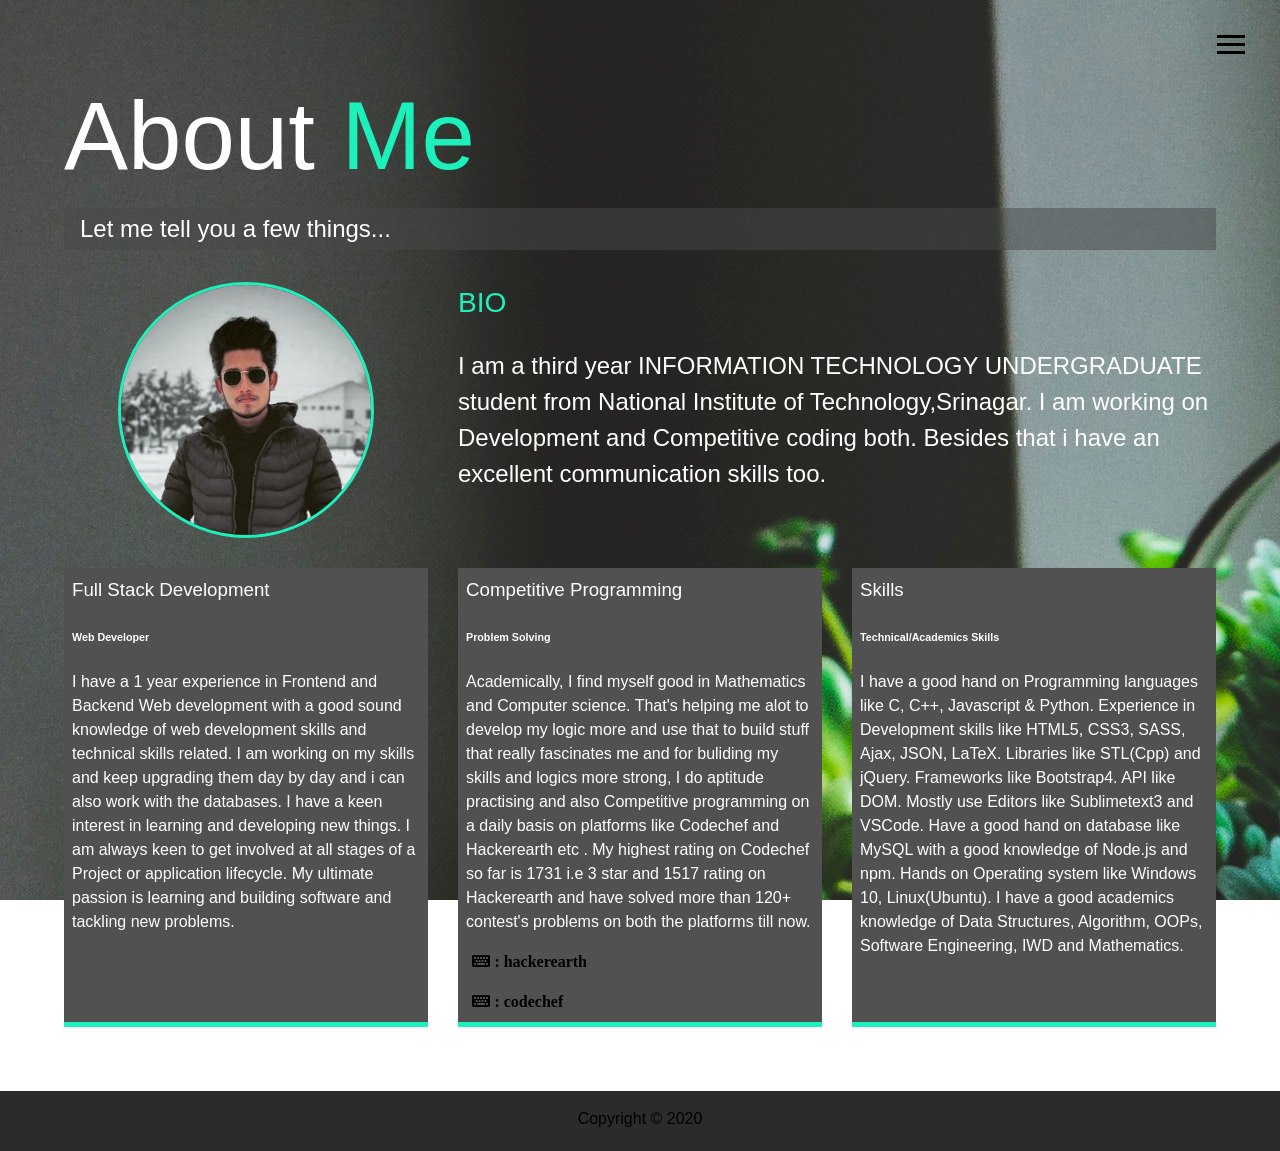
==== about.html @ 2ff3d87b "manishportfolio-updation" ====
<!DOCTYPE html>
<html lang="en">

<head>
  <meta charset="UTF-8">
  <meta name="viewport" content="width=device-width, initial-scale=1.0">
  <meta http-equiv="X-UA-Compatible" content="ie=edge">
  <link rel="stylesheet" href="https://use.fontawesome.com/releases/v5.2.0/css/all.css" integrity="sha384-hWVjflwFxL6sNzntih27bfxkr27PmbbK/iSvJ+a4+0owXq79v+lsFkW54bOGbiDQ"
    crossorigin="anonymous">

  <link rel="stylesheet" href="css/main.css">
  <title>About Me</title>
</head>

<body>
  <header>
    <div class="menu-btn">
      <div class="btn-line"></div>
      <div class="btn-line"></div>
      <div class="btn-line"></div>
    </div>

    <nav class="menu">
      <div class="menu-branding">
        <div class="portrait"></div>
      </div>
      <ul class="menu-nav">
        <li class="nav-item">
          <a href="index.html" class="nav-link">
            Home
          </a>
        </li>
        <li class="nav-item current">
          <a href="about.html" class="nav-link">
            About Me
          </a>
        </li>
        <li class="nav-item">
          <a href="work.html" class="nav-link">
            My Interest's
          </a>
        </li>
        <li class="nav-item">
          <a href="contact.html" class="nav-link">
            How To Reach Me
          </a>
        </li>
      </ul>
    </nav>
  </header>

  <main id="about">
    <h1 class="lg-heading">
      About
      <span class="text-secondary">Me</span>
    </h1>
    <h2 class="sm-heading">
      Let me tell you a few things...
    </h2>
    <div class="about-info">
      <img src="img/portrait.jpg" alt="John Doe" class="bio-image">

      <div class="bio">
        <h3 class="text-secondary">BIO</h3>
        <p>I am a third year INFORMATION TECHNOLOGY UNDERGRADUATE student from National Institute of Technology,Srinagar. I am working on Development and Competitive coding both. Besides that i have an excellent communication skills too.  </p>
      </div>

      <div class="job job-1">
        <h3>Full Stack Development</h3>
        <h6>Web Developer</h6>
        <p>I have a 1 year experience in Frontend and Backend Web development with a good sound knowledge of web development skills and technical skills related. I am working on my skills and keep upgrading them day by day and i can also work with the databases. I have a keen interest in learning and developing new things. I am always keen to get involved at all stages of a Project or application lifecycle. My ultimate passion is learning and building software and tackling new problems. </p>
      </div>

      <div class="job job-2">
        <h3>Competitive Programming</h3>
        <h6>Problem Solving</h6>
        <p>Academically, I find myself good in Mathematics and Computer science. That's  helping me alot to develop my logic more and use that to build stuff that really fascinates me and for buliding my skills and logics more strong, I do aptitude practising and also Competitive programming on a daily basis on platforms like Codechef and Hackerearth etc . My highest rating on Codechef so far is 1731 i.e 3 star and 1517 rating on Hackerearth and have solved more than 120+ contest's problems on both the platforms till now. </p>
        <div class="icons">
          <a href="https://www.hackerearth.com/@manish536?utm_source=header&utm_medium=search&utm_campaign=he-search">
            <i class="fas fa-keyboard fa-x"> : hackerearth</i>
          </a>
          <p> </p>
          <a href="https://www.codechef.com/users/manishhh">
            <i class="fas fa-keyboard fa-x"> : codechef</i>
          </a>
        </div>
      </div>

      <div class="job job-3">
        <h3>Skills</h3>
        <h6>Technical/Academics Skills</h6>
        <p>I have a good hand on Programming languages like C, C++, Javascript & Python. Experience in Development skills like HTML5, CSS3, SASS, Ajax, JSON, LaTeX. Libraries like STL(Cpp) and jQuery. Frameworks like Bootstrap4. API like DOM. Mostly use Editors like Sublimetext3 and VSCode. Have a good hand on database like MySQL with a good knowledge of Node.js and npm. Hands on Operating system like Windows 10, Linux(Ubuntu). I have a good academics knowledge of Data Structures, Algorithm, OOPs, Software Engineering, IWD and Mathematics. </p>
      </div>
    </div>
  </main>

  <footer id="main-footer">
    Copyright &copy; 2020
  </footer>

  <script src="js/main.js"></script>
</body>

</html>
---- css/main.css ----
.menu-btn {
  position: absolute;
  z-index: 3;
  right: 35px;
  top: 35px;
  cursor: pointer;
  transition: all 0.5s ease-out; }
  .menu-btn .btn-line {
    width: 28px;
    height: 3px;
    margin: 0 0 5px 0;
    background: rgb(0, 0, 0);
    transition: all 0.5s ease-out; }
  .menu-btn.close {
    transform: rotate(180deg); }
    .menu-btn.close .btn-line:nth-child(1) {
      transform: rotate(45deg) translate(5px, 5px); }
    .menu-btn.close .btn-line:nth-child(2) {
      opacity: 0; }
    .menu-btn.close .btn-line:nth-child(3) {
      transform: rotate(-45deg) translate(7px, -6px); }

.menu {
  position: fixed;
  top: 0;
  width: 100%;
  opacity: 0.9;
  visibility: hidden; }
  .menu.show {
    visibility: visible; }
  .menu-branding, .menu-nav {
    display: flex;
    flex-flow: column wrap;
    align-items: center;
    justify-content: center;
    float: left;
    width: 50%;
    height: 100vh;
    overflow: hidden; }
  .menu-nav {
    margin: 0;
    padding: 0;
    background: #1a311acb;
    list-style: none;
    transform: translate3d(0, -100%, 0);
    transition: all 0.5s ease-out; }
    .menu-nav.show {
      transform: translate3d(0, 0, 0); }
  .menu-branding {
    background: #284b28cb;
    transform: translate3d(0, 100%, 0);
    transition: all 0.5s ease-out; }
    .menu-branding.show {
      transform: translate3d(0, 0, 0); }
    .menu-branding .portrait {
      width: 250px;
      height: 250px;
      background: url("../img/portrait.jpg");
      border-radius: 50%;
      border: solid 3px #1cf1bc; }
  .menu .nav-item {
    transform: translate3d(600px, 0, 0);
    transition: all 0.5s ease-out; }
    .menu .nav-item.show {
      transform: translate3d(0, 0, 0); }
    .menu .nav-item.current > a {
      color: #1cf1bc; }
  .menu .nav-link {
    display: inline-block;
    position: relative;
    font-size: 30px;
    text-transform: uppercase;
    padding: 1rem 0;
    font-weight: 300;
    color: rgb(0, 0, 0);
    text-decoration: none;
    transition: all 0.5s ease-out; }
    .menu .nav-link:hover {
      color: #1cf1bc;
        transform: scale(1.25)
}

.nav-item:nth-child(1) {
  transition-delay: 0.1s; }

.nav-item:nth-child(2) {
  transition-delay: 0.2s; }

.nav-item:nth-child(3) {
  transition-delay: 0.3s; }

.nav-item:nth-child(4) {
  transition-delay: 0.4s; }

* {
  box-sizing: border-box; }

body {
  background: #284b28cb;
  background: url(../img/background.jpg);
  background: rgba(68, 68, 68, 0.9), url(../img/background.jpg);
  /* opacity: 0.9; */
  background-attachment: fixed;
  /* background-size: cover; */
  color: rgb(255, 255, 255);
  height: 100%;
  margin: 0;
  font-family: 'Segoe UI', Tahoma, Geneva, Verdana, sans-serif;
  line-height: 1.5; }
  body#bg-img {
    background: url(../img/background.jpg);
    background: rgba(68, 68, 68, 0.9), url(../img/background.jpg);
    background-attachment: fixed;
    background-size: cover; } 

h1,
h2,
h3 {
  margin: 0;
  font-weight: 400; }
  h1.lg-heading,
  h2.lg-heading,
  h3.lg-heading {
    font-size: 6rem; }
  h1.sm-heading,
  h2.sm-heading,
  h3.sm-heading {
    margin-bottom: 2rem;
    padding: 0.2rem 1rem;
    background: rgba(73, 73, 73, 0.5); }

a {
  color: rgb(0, 0, 0);
  text-decoration: none; }

header {
  position: fixed;
  z-index: 2;
  width: 100%; }

.text-secondary {
  color: #1cf1bc; }

main {
  padding: 4rem;
  min-height: calc(100vh - 60px); }
  main .icons {
    margin-top: 1rem; }
    main .icons a {
      padding: 0.4rem; }
      main .icons a:hover {
        color: #1cf1bc;
        transition: all 0.5s ease-out; }
  main#home {
    overflow: hidden; }
    main#home h1 {
      margin-top: 20vh; }

.about-info {
  display: grid;
  grid-gap: 30px;
  grid-template-areas: 'bioimage bio bio' 'job1 job2 job3';
  grid-template-columns: repeat(3, 1fr); }
  .about-info .bio-image {
    grid-area: bioimage;
    margin: auto;
    border-radius: 50%;
    border: #1cf1bc 3px solid; }
  .about-info .bio {
    grid-area: bio;
    font-size: 1.5rem; }
  .about-info .job-1 {
    grid-area: job1; }
  .about-info .job-2 {
    grid-area: job2; }
  .about-info .job-3 {
    grid-area: job3; }
  .about-info .job {
    background: #515151;
    padding: 0.5rem;
    border-bottom: #1cf1bc 5px solid; }

.projects {
  display: grid;
  grid-gap: 0.7rem;
  grid-template-columns: repeat(3, 1fr); }
  .projects img {
    width: 100%;
    border: 3px rgb(0, 0, 0) solid; }
    .projects img:hover {
      opacity: 0.5;
      border-color: #1cf1bc;
      transition: all 0.5s ease-out; }

.boxes {
  display: flex;
  flex-wrap: wrap;
  justify-content: space-evenly;
  align-items: center;
  margin-top: 1rem; }
  .boxes div {
    font-size: 2rem;
    border: 3px rgb(0, 0, 0) solid;
    padding: 1.5rem 2.5rem;
    margin-bottom: 3rem;
    transition: all 0.5s ease-out; }
    .boxes div:hover {
      padding: 0.5rem 1.5rem;
      background: #1cf1bc;
      color: #000; }
      .boxes div:hover span {
        color: #000; }

.btn, .btn-dark, .btn-light {
  display: block;
  padding: 0.5rem 1rem;
  border: 0;
  margin-bottom: 0.3rem; }
  .btn:hover, .btn-dark:hover, .btn-light:hover {
    background: #1cf1bc;
    color: #000; }

.btn-dark {
  background: black;
  color: rgb(0, 0, 0); }

.btn-light {
  background: #c4c4c4;
  color: #333; }

#main-footer {
  text-align: center;
  padding: 1rem;
  background: #2b2b2b;
  color: rgb(0, 0, 0);
  height: 60px; }

@media screen and (min-width: 1171px) {
  .projects {
    grid-template-columns: repeat(4, 1fr); } }

@media screen and (min-width: 769px) and (max-width: 1170px) {
  .projects {
    grid-template-columns: repeat(3, 1fr); } }

@media screen and (max-width: 768px) {
  main {
    align-items: center;
    text-align: center; }
    main .lg-heading {
      line-height: 1;
      margin-bottom: 1rem; }
  ul.menu-nav,
  div.menu-branding {
    float: none;
    width: 100%;
    min-height: 0; }
    ul.menu-nav.show,
    div.menu-branding.show {
      transform: translate3d(0, 0, 0); }
  .menu-nav {
    height: 75vh;
    transform: translate3d(-100%, 0, 0);
    font-size: 24px; }
  .menu-branding {
    height: 25vh;
    transform: translate3d(100%, 0, 0); }
    .menu-branding .portrait {
      background: url("../img/portrait_small.jpg");
      width: 150px;
      height: 150px; }
  .about-info {
    grid-template-areas: 'bioimage' 'bio' 'job1' 'job2' 'job3';
    grid-template-columns: 1fr; }
  .projects {
    grid-template-columns: repeat(2, 1fr); } }

@media screen and (max-width: 500px) {
  main {
    padding: 2rem; }
    main #home h1 {
      margin-top: 10vh; }
    main .lg-heading {
      margin-top: 1rem;
      font-size: 5rem; }
  .projects {
    grid-template-columns: 1fr; } }
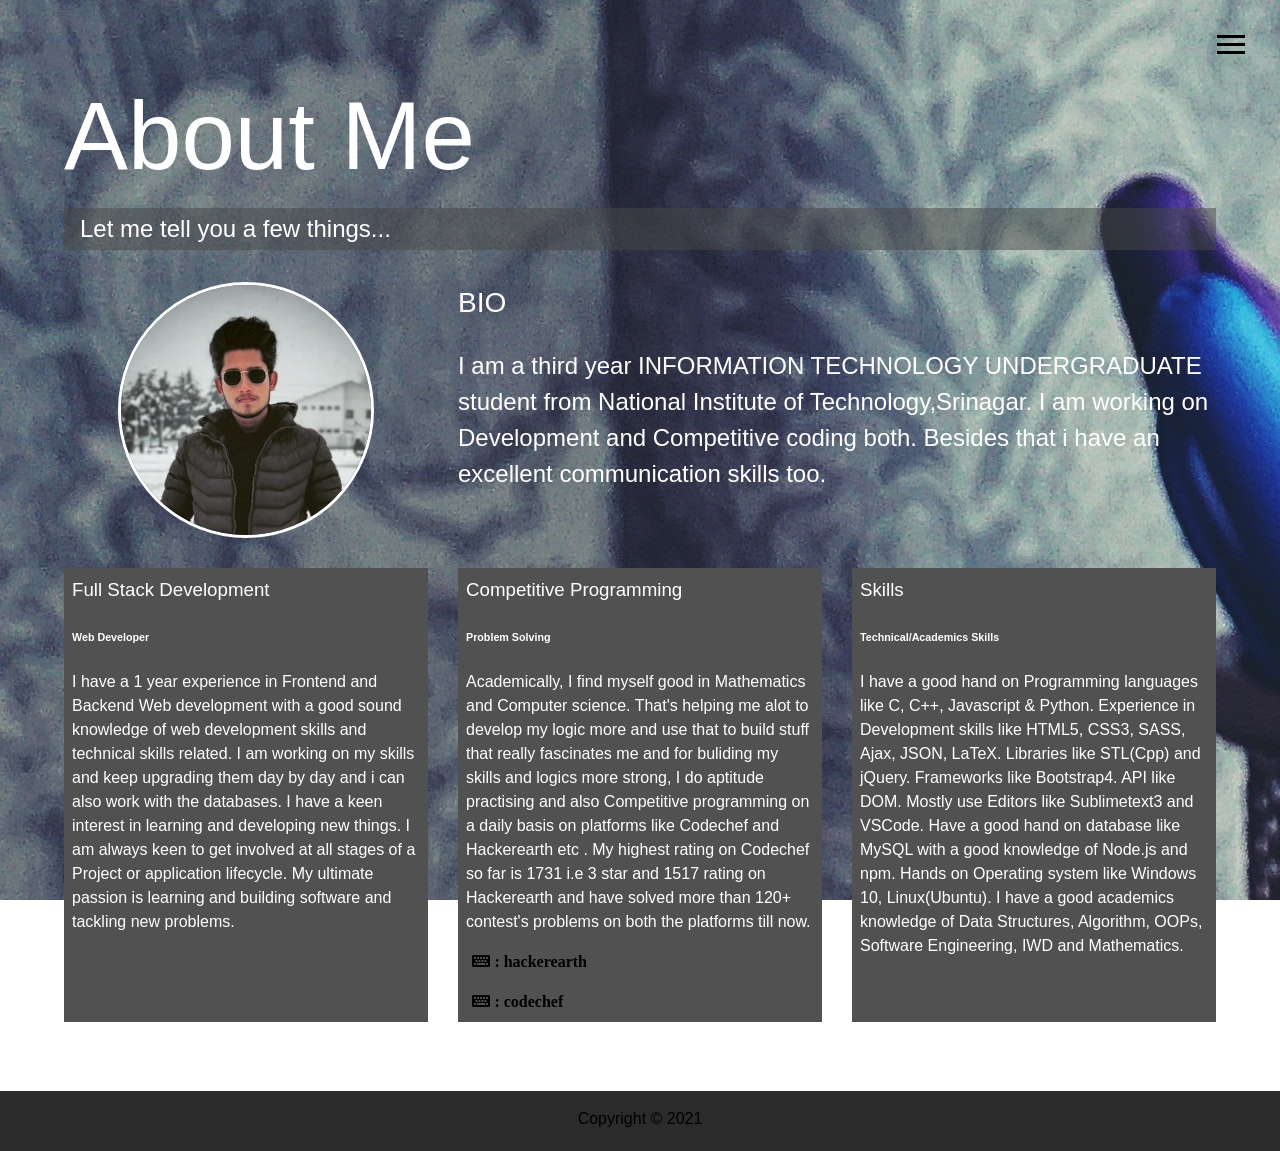
==== commit fb5c91e0: "updated" ====
--- a/about.html
+++ b/about.html
@@ -26,23 +26,23 @@
       </div>
       <ul class="menu-nav">
         <li class="nav-item">
-          <a href="index.html" class="nav-link">
+          <a href="index.html" class="nav-link" style="font-size: 3rem;">
             Home
+          </a>
+        </li>
+        <li class="nav-item">
+          <a href="work.html" class="nav-link" style="font-size: 3rem;">
+            My Project's
+          </a>
+        </li>
+        <li class="nav-item">
+          <a href="blogs.html" class="nav-link" style="font-size: 3rem;">
+            My Blog's
           </a>
         </li>
         <li class="nav-item current">
           <a href="about.html" class="nav-link">
             About Me
-          </a>
-        </li>
-        <li class="nav-item">
-          <a href="work.html" class="nav-link">
-            My Interest's
-          </a>
-        </li>
-        <li class="nav-item">
-          <a href="contact.html" class="nav-link">
-            How To Reach Me
           </a>
         </li>
       </ul>
@@ -95,7 +95,7 @@
   </main>
 
   <footer id="main-footer">
-    Copyright &copy; 2020
+    Copyright &copy; 2021
   </footer>
 
   <script src="js/main.js"></script>
--- a/css/main.css
+++ b/css/main.css
@@ -40,14 +40,14 @@
   .menu-nav {
     margin: 0;
     padding: 0;
-    background: #1a311acb;
+    background: #303130cb;
     list-style: none;
     transform: translate3d(0, -100%, 0);
     transition: all 0.5s ease-out; }
     .menu-nav.show {
       transform: translate3d(0, 0, 0); }
   .menu-branding {
-    background: #284b28cb;
+    background: #7d837dcb;
     transform: translate3d(0, 100%, 0);
     transition: all 0.5s ease-out; }
     .menu-branding.show {
@@ -57,14 +57,14 @@
       height: 250px;
       background: url("../img/portrait.jpg");
       border-radius: 50%;
-      border: solid 3px #1cf1bc; }
+      border: solid 3px #ffffff; }
   .menu .nav-item {
     transform: translate3d(600px, 0, 0);
     transition: all 0.5s ease-out; }
     .menu .nav-item.show {
       transform: translate3d(0, 0, 0); }
     .menu .nav-item.current > a {
-      color: #1cf1bc; }
+      color: #ffffff; }
   .menu .nav-link {
     display: inline-block;
     position: relative;
@@ -76,7 +76,7 @@
     text-decoration: none;
     transition: all 0.5s ease-out; }
     .menu .nav-link:hover {
-      color: #1cf1bc;
+      color: #ffffff;
         transform: scale(1.25)
 }
 
@@ -139,7 +139,7 @@
   width: 100%; }
 
 .text-secondary {
-  color: #1cf1bc; }
+  color: #ffffff; }
 
 main {
   padding: 4rem;
@@ -149,7 +149,7 @@
     main .icons a {
       padding: 0.4rem; }
       main .icons a:hover {
-        color: #1cf1bc;
+        color: #ffffff;
         transition: all 0.5s ease-out; }
   main#home {
     overflow: hidden; }
@@ -165,7 +165,7 @@
     grid-area: bioimage;
     margin: auto;
     border-radius: 50%;
-    border: #1cf1bc 3px solid; }
+    border: #ffffff 3px solid; }
   .about-info .bio {
     grid-area: bio;
     font-size: 1.5rem; }
@@ -178,7 +178,7 @@
   .about-info .job {
     background: #515151;
     padding: 0.5rem;
-    border-bottom: #1cf1bc 5px solid; }
+    border-bottom: #ffffff 5px solid; }
 
 .projects {
   display: grid;
@@ -189,7 +189,7 @@
     border: 3px rgb(0, 0, 0) solid; }
     .projects img:hover {
       opacity: 0.5;
-      border-color: #1cf1bc;
+      border-color: #ffffff;
       transition: all 0.5s ease-out; }
 
 .boxes {
@@ -206,7 +206,7 @@
     transition: all 0.5s ease-out; }
     .boxes div:hover {
       padding: 0.5rem 1.5rem;
-      background: #1cf1bc;
+      background: #ffffff;
       color: #000; }
       .boxes div:hover span {
         color: #000; }
@@ -217,7 +217,7 @@
   border: 0;
   margin-bottom: 0.3rem; }
   .btn:hover, .btn-dark:hover, .btn-light:hover {
-    background: #1cf1bc;
+    background: #ffffff;
     color: #000; }
 
 .btn-dark {
